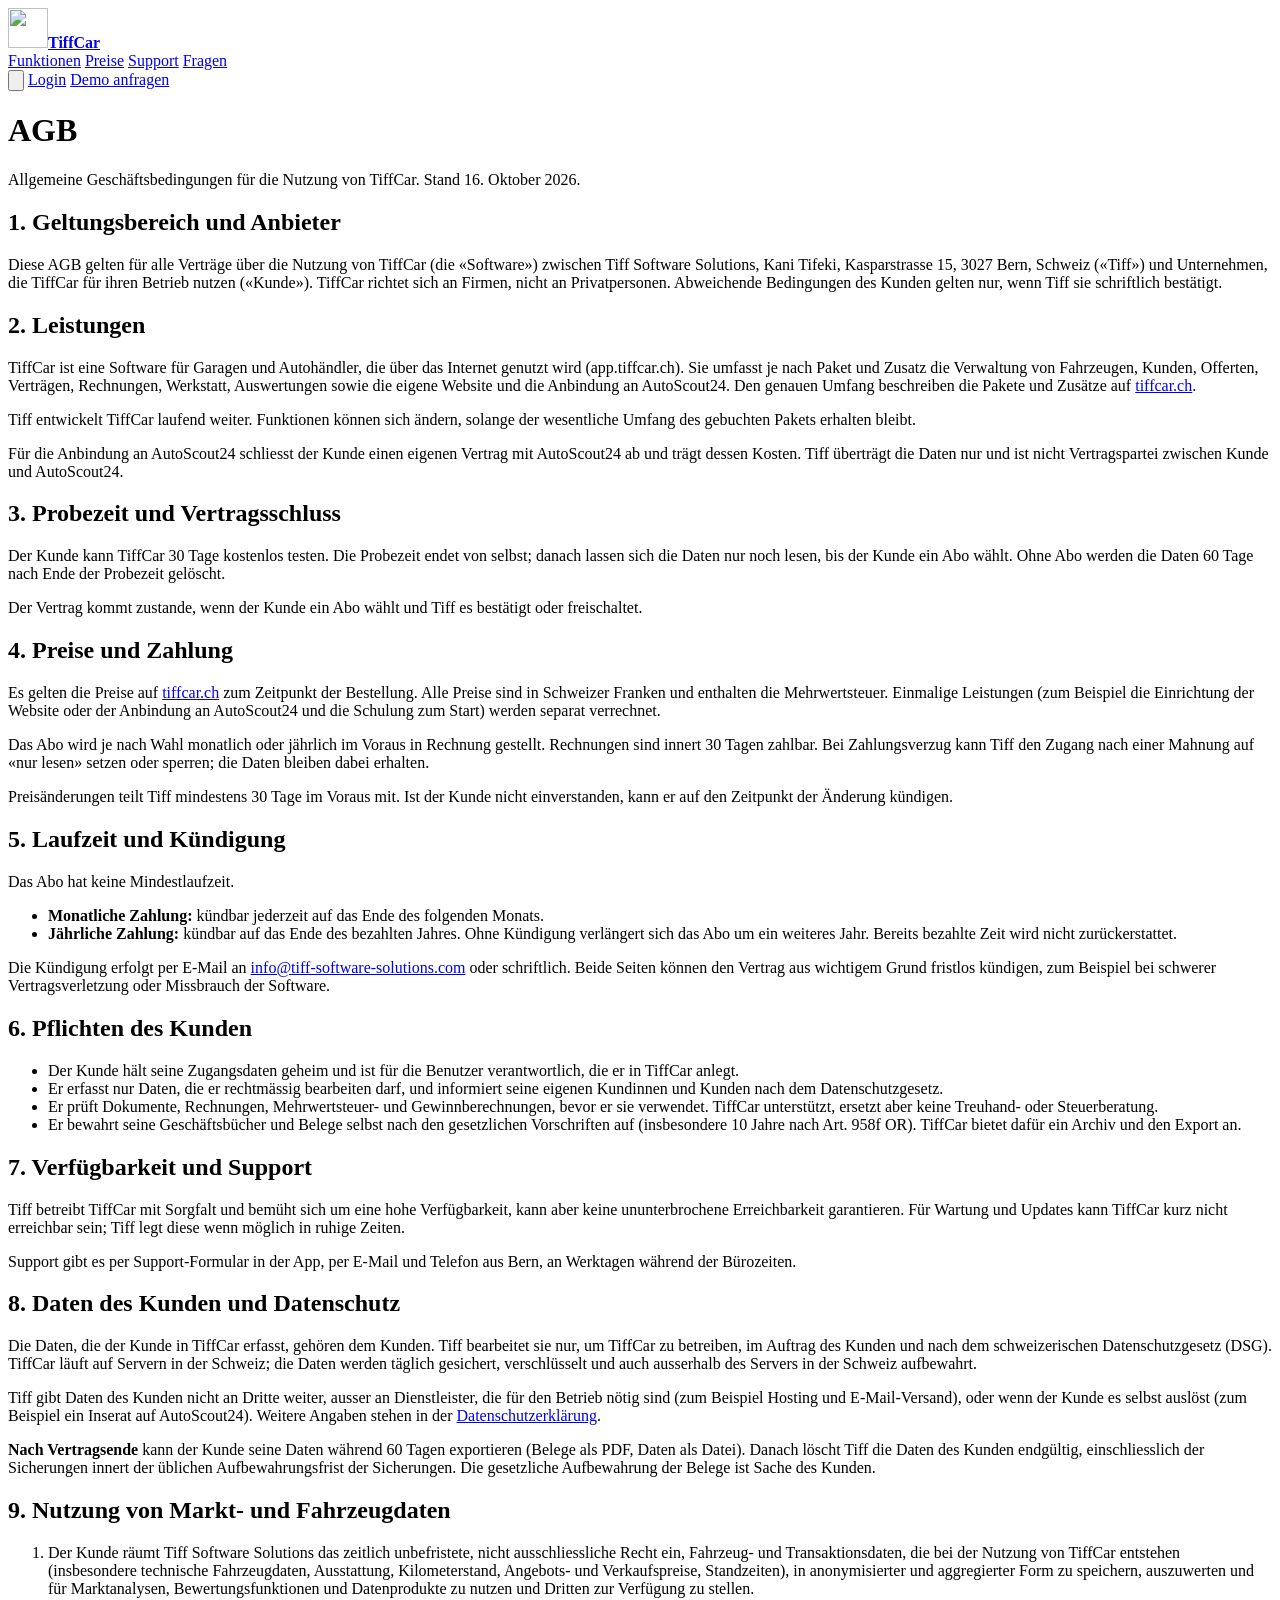
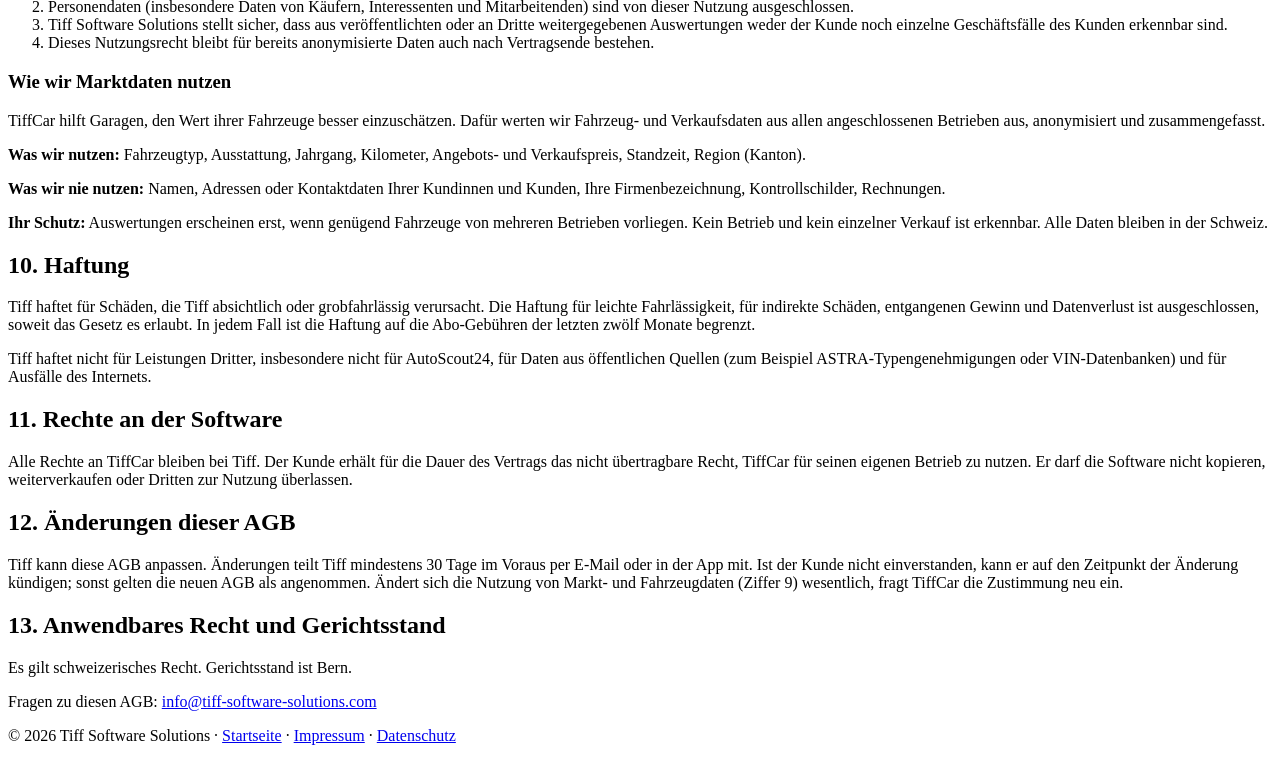
==== public/agb.html @ 04b030fc "AGB-Seite für TiffCar (monatlich kündbar, inkl. MWST, 60 Tage Export, Marktdaten-Klausel) Co-Authore" ====
<!doctype html>
<html lang="de-CH">
<head>
<meta charset="utf-8">
<meta name="viewport" content="width=device-width, initial-scale=1">
<title>AGB – TiffCar</title>
<meta name="description" content="Allgemeine Geschäftsbedingungen für TiffCar, das Dealer-Management-System von Tiff Software Solutions, Bern.">
<link rel="icon" href="/tiff-logo.svg?v=2" type="image/svg+xml">
<link rel="icon" href="/favicon.ico?v=2" sizes="48x48">
<link rel="apple-touch-icon" href="/apple-touch-icon.png?v=2">
<link rel="stylesheet" href="/style.css?v=5">
</head>
<body>
<header class="top">
  <div class="wrap">
    <a class="marke" href="/" aria-label="TiffCar, Startseite"><img src="/tiff-logo.svg" alt="" width="40" height="40"><strong>TiffCar</strong></a>
    <nav class="nav" aria-label="Hauptmenü">
      <a href="/#funktionen">Funktionen</a>
      <a href="/#preise">Preise</a>
      <a href="/#support">Support</a>
      <a href="/#fragen">Fragen</a>
    </nav>
    <div class="top-aktion">
      <button class="suche-knopf" type="button" aria-label="Suchen" title="Suchen (Taste /)"><svg viewBox="0 0 24 24" fill="none" stroke="currentColor" stroke-width="2" stroke-linecap="round" aria-hidden="true"><circle cx="11" cy="11" r="7"/><path d="M21 21l-4.3-4.3"/></svg></button>
      <a class="btn btn-outline btn-sm" href="https://app.tiffcar.ch/">Login</a>
      <a class="btn btn-primary btn-sm" href="mailto:info@tiff-software-solutions.com?subject=TiffCar%20Demo%20anfragen">Demo anfragen</a>
    </div>
  </div>
</header>

<main class="text">
  <div class="wrap">
    <h1>AGB</h1>
    <p class="stand">Allgemeine Geschäftsbedingungen für die Nutzung von TiffCar. Stand 16. Oktober 2026.</p>

    <h2>1. Geltungsbereich und Anbieter</h2>
    <p>Diese AGB gelten für alle Verträge über die Nutzung von TiffCar (die «Software») zwischen Tiff Software Solutions, Kani Tifeki, Kasparstrasse 15, 3027 Bern, Schweiz («Tiff») und Unternehmen, die TiffCar für ihren Betrieb nutzen («Kunde»). TiffCar richtet sich an Firmen, nicht an Privatpersonen. Abweichende Bedingungen des Kunden gelten nur, wenn Tiff sie schriftlich bestätigt.</p>

    <h2>2. Leistungen</h2>
    <p>TiffCar ist eine Software für Garagen und Autohändler, die über das Internet genutzt wird (app.tiffcar.ch). Sie umfasst je nach Paket und Zusatz die Verwaltung von Fahrzeugen, Kunden, Offerten, Verträgen, Rechnungen, Werkstatt, Auswertungen sowie die eigene Website und die Anbindung an AutoScout24. Den genauen Umfang beschreiben die Pakete und Zusätze auf <a href="/#preise">tiffcar.ch</a>.</p>
    <p>Tiff entwickelt TiffCar laufend weiter. Funktionen können sich ändern, solange der wesentliche Umfang des gebuchten Pakets erhalten bleibt.</p>
    <p>Für die Anbindung an AutoScout24 schliesst der Kunde einen eigenen Vertrag mit AutoScout24 ab und trägt dessen Kosten. Tiff überträgt die Daten nur und ist nicht Vertragspartei zwischen Kunde und AutoScout24.</p>

    <h2>3. Probezeit und Vertragsschluss</h2>
    <p>Der Kunde kann TiffCar 30 Tage kostenlos testen. Die Probezeit endet von selbst; danach lassen sich die Daten nur noch lesen, bis der Kunde ein Abo wählt. Ohne Abo werden die Daten 60 Tage nach Ende der Probezeit gelöscht.</p>
    <p>Der Vertrag kommt zustande, wenn der Kunde ein Abo wählt und Tiff es bestätigt oder freischaltet.</p>

    <h2>4. Preise und Zahlung</h2>
    <p>Es gelten die Preise auf <a href="/#preise">tiffcar.ch</a> zum Zeitpunkt der Bestellung. Alle Preise sind in Schweizer Franken und enthalten die Mehrwertsteuer. Einmalige Leistungen (zum Beispiel die Einrichtung der Website oder der Anbindung an AutoScout24 und die Schulung zum Start) werden separat verrechnet.</p>
    <p>Das Abo wird je nach Wahl monatlich oder jährlich im Voraus in Rechnung gestellt. Rechnungen sind innert 30 Tagen zahlbar. Bei Zahlungsverzug kann Tiff den Zugang nach einer Mahnung auf «nur lesen» setzen oder sperren; die Daten bleiben dabei erhalten.</p>
    <p>Preisänderungen teilt Tiff mindestens 30 Tage im Voraus mit. Ist der Kunde nicht einverstanden, kann er auf den Zeitpunkt der Änderung kündigen.</p>

    <h2>5. Laufzeit und Kündigung</h2>
    <p>Das Abo hat keine Mindestlaufzeit.</p>
    <ul>
      <li><strong>Monatliche Zahlung:</strong> kündbar jederzeit auf das Ende des folgenden Monats.</li>
      <li><strong>Jährliche Zahlung:</strong> kündbar auf das Ende des bezahlten Jahres. Ohne Kündigung verlängert sich das Abo um ein weiteres Jahr. Bereits bezahlte Zeit wird nicht zurückerstattet.</li>
    </ul>
    <p>Die Kündigung erfolgt per E-Mail an <a href="mailto:info@tiff-software-solutions.com">info@tiff-software-solutions.com</a> oder schriftlich. Beide Seiten können den Vertrag aus wichtigem Grund fristlos kündigen, zum Beispiel bei schwerer Vertragsverletzung oder Missbrauch der Software.</p>

    <h2>6. Pflichten des Kunden</h2>
    <ul>
      <li>Der Kunde hält seine Zugangsdaten geheim und ist für die Benutzer verantwortlich, die er in TiffCar anlegt.</li>
      <li>Er erfasst nur Daten, die er rechtmässig bearbeiten darf, und informiert seine eigenen Kundinnen und Kunden nach dem Datenschutzgesetz.</li>
      <li>Er prüft Dokumente, Rechnungen, Mehrwertsteuer- und Gewinnberechnungen, bevor er sie verwendet. TiffCar unterstützt, ersetzt aber keine Treuhand- oder Steuerberatung.</li>
      <li>Er bewahrt seine Geschäftsbücher und Belege selbst nach den gesetzlichen Vorschriften auf (insbesondere 10 Jahre nach Art. 958f OR). TiffCar bietet dafür ein Archiv und den Export an.</li>
    </ul>

    <h2>7. Verfügbarkeit und Support</h2>
    <p>Tiff betreibt TiffCar mit Sorgfalt und bemüht sich um eine hohe Verfügbarkeit, kann aber keine ununterbrochene Erreichbarkeit garantieren. Für Wartung und Updates kann TiffCar kurz nicht erreichbar sein; Tiff legt diese wenn möglich in ruhige Zeiten.</p>
    <p>Support gibt es per Support-Formular in der App, per E-Mail und Telefon aus Bern, an Werktagen während der Bürozeiten.</p>

    <h2>8. Daten des Kunden und Datenschutz</h2>
    <p>Die Daten, die der Kunde in TiffCar erfasst, gehören dem Kunden. Tiff bearbeitet sie nur, um TiffCar zu betreiben, im Auftrag des Kunden und nach dem schweizerischen Datenschutzgesetz (DSG). TiffCar läuft auf Servern in der Schweiz; die Daten werden täglich gesichert, verschlüsselt und auch ausserhalb des Servers in der Schweiz aufbewahrt.</p>
    <p>Tiff gibt Daten des Kunden nicht an Dritte weiter, ausser an Dienstleister, die für den Betrieb nötig sind (zum Beispiel Hosting und E-Mail-Versand), oder wenn der Kunde es selbst auslöst (zum Beispiel ein Inserat auf AutoScout24). Weitere Angaben stehen in der <a href="/datenschutz.html">Datenschutzerklärung</a>.</p>
    <p><strong>Nach Vertragsende</strong> kann der Kunde seine Daten während 60 Tagen exportieren (Belege als PDF, Daten als Datei). Danach löscht Tiff die Daten des Kunden endgültig, einschliesslich der Sicherungen innert der üblichen Aufbewahrungsfrist der Sicherungen. Die gesetzliche Aufbewahrung der Belege ist Sache des Kunden.</p>

    <h2>9. Nutzung von Markt- und Fahrzeugdaten</h2>
    <ol>
      <li>Der Kunde räumt Tiff Software Solutions das zeitlich unbefristete, nicht ausschliessliche Recht ein, Fahrzeug- und Transaktionsdaten, die bei der Nutzung von TiffCar entstehen (insbesondere technische Fahrzeugdaten, Ausstattung, Kilometerstand, Angebots- und Verkaufspreise, Standzeiten), in anonymisierter und aggregierter Form zu speichern, auszuwerten und für Marktanalysen, Bewertungsfunktionen und Datenprodukte zu nutzen und Dritten zur Verfügung zu stellen.</li>
      <li>Personendaten (insbesondere Daten von Käufern, Interessenten und Mitarbeitenden) sind von dieser Nutzung ausgeschlossen.</li>
      <li>Tiff Software Solutions stellt sicher, dass aus veröffentlichten oder an Dritte weitergegebenen Auswertungen weder der Kunde noch einzelne Geschäftsfälle des Kunden erkennbar sind.</li>
      <li>Dieses Nutzungsrecht bleibt für bereits anonymisierte Daten auch nach Vertragsende bestehen.</li>
    </ol>
    <h3>Wie wir Marktdaten nutzen</h3>
    <p>TiffCar hilft Garagen, den Wert ihrer Fahrzeuge besser einzuschätzen. Dafür werten wir Fahrzeug- und Verkaufsdaten aus allen angeschlossenen Betrieben aus, anonymisiert und zusammengefasst.</p>
    <p><strong>Was wir nutzen:</strong> Fahrzeugtyp, Ausstattung, Jahrgang, Kilometer, Angebots- und Verkaufspreis, Standzeit, Region (Kanton).</p>
    <p><strong>Was wir nie nutzen:</strong> Namen, Adressen oder Kontaktdaten Ihrer Kundinnen und Kunden, Ihre Firmenbezeichnung, Kontrollschilder, Rechnungen.</p>
    <p><strong>Ihr Schutz:</strong> Auswertungen erscheinen erst, wenn genügend Fahrzeuge von mehreren Betrieben vorliegen. Kein Betrieb und kein einzelner Verkauf ist erkennbar. Alle Daten bleiben in der Schweiz.</p>

    <h2>10. Haftung</h2>
    <p>Tiff haftet für Schäden, die Tiff absichtlich oder grobfahrlässig verursacht. Die Haftung für leichte Fahrlässigkeit, für indirekte Schäden, entgangenen Gewinn und Datenverlust ist ausgeschlossen, soweit das Gesetz es erlaubt. In jedem Fall ist die Haftung auf die Abo-Gebühren der letzten zwölf Monate begrenzt.</p>
    <p>Tiff haftet nicht für Leistungen Dritter, insbesondere nicht für AutoScout24, für Daten aus öffentlichen Quellen (zum Beispiel ASTRA-Typengenehmigungen oder VIN-Datenbanken) und für Ausfälle des Internets.</p>

    <h2>11. Rechte an der Software</h2>
    <p>Alle Rechte an TiffCar bleiben bei Tiff. Der Kunde erhält für die Dauer des Vertrags das nicht übertragbare Recht, TiffCar für seinen eigenen Betrieb zu nutzen. Er darf die Software nicht kopieren, weiterverkaufen oder Dritten zur Nutzung überlassen.</p>

    <h2>12. Änderungen dieser AGB</h2>
    <p>Tiff kann diese AGB anpassen. Änderungen teilt Tiff mindestens 30 Tage im Voraus per E-Mail oder in der App mit. Ist der Kunde nicht einverstanden, kann er auf den Zeitpunkt der Änderung kündigen; sonst gelten die neuen AGB als angenommen. Ändert sich die Nutzung von Markt- und Fahrzeugdaten (Ziffer 9) wesentlich, fragt TiffCar die Zustimmung neu ein.</p>

    <h2>13. Anwendbares Recht und Gerichtsstand</h2>
    <p>Es gilt schweizerisches Recht. Gerichtsstand ist Bern.</p>

    <p class="stand">Fragen zu diesen AGB: <a href="mailto:info@tiff-software-solutions.com">info@tiff-software-solutions.com</a></p>
  </div>
</main>

<footer>
  <div class="wrap">
    <p class="copy copy-solo">© 2026 Tiff Software Solutions · <a href="/">Startseite</a> · <a href="/impressum.html">Impressum</a> · <a href="/datenschutz.html">Datenschutz</a></p>
  </div>
</footer>
<script src="/bewegung.js" defer></script>
<script src="/suche.js" defer></script>
</body>
</html>
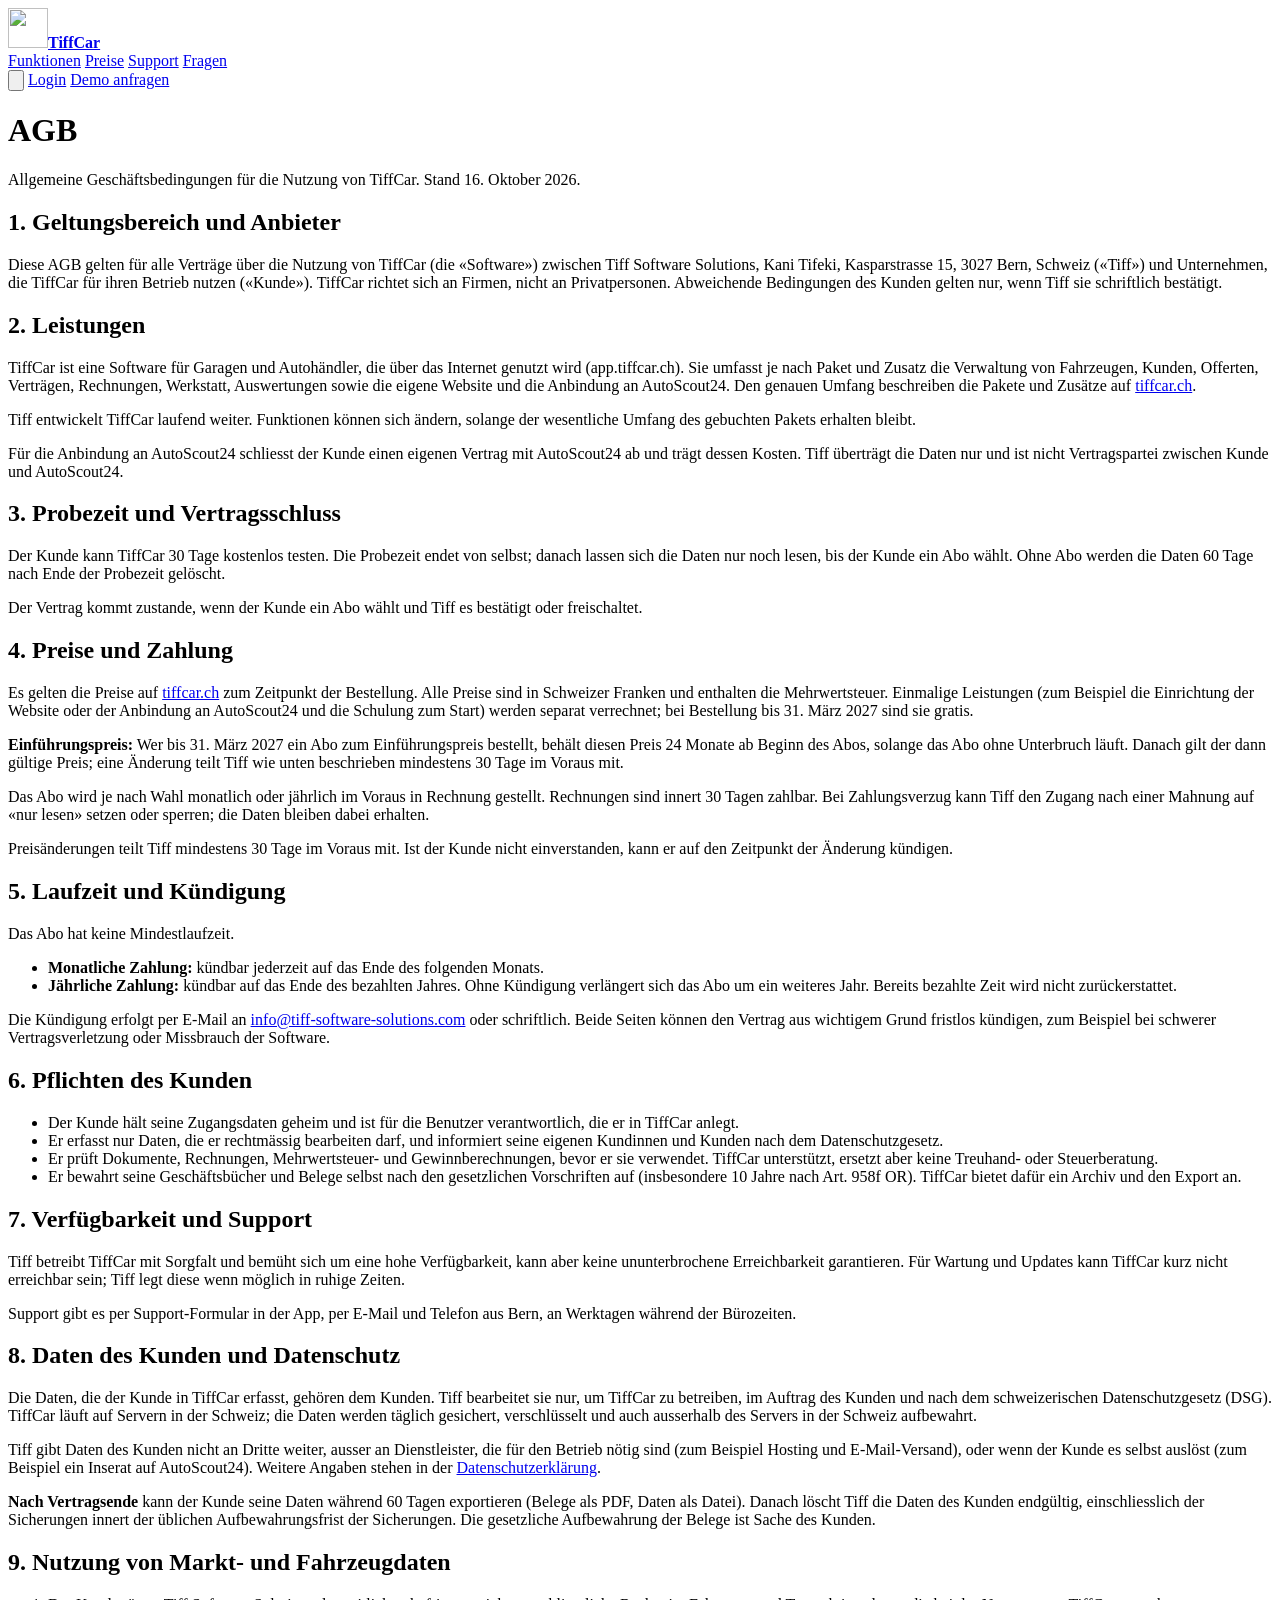
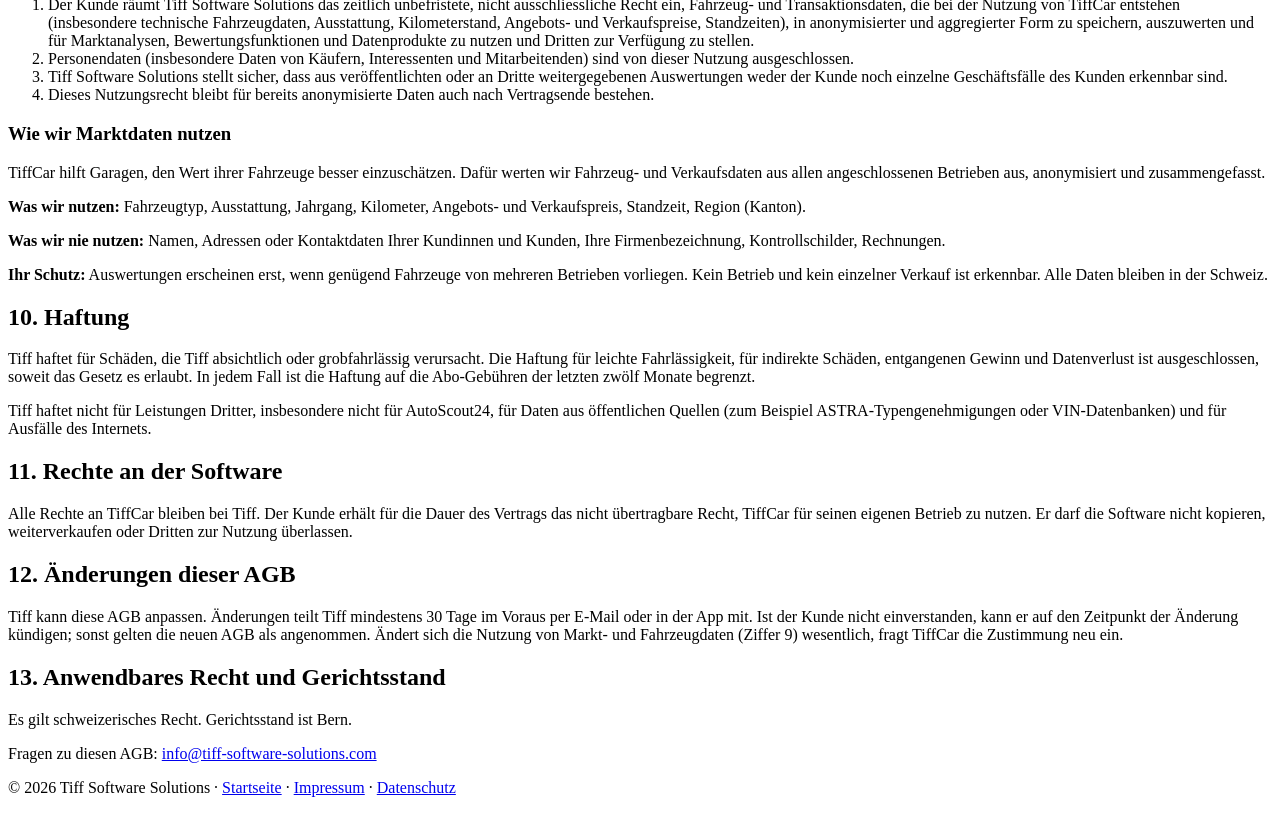
==== commit 35efab6b: "Einführungspreise: Normalpreis durchgestrichen, Preise aus der App, Einrichtung und Schulung gratis " ====
--- a/public/agb.html
+++ b/public/agb.html
@@ -8,7 +8,7 @@
 <link rel="icon" href="/tiff-logo.svg?v=2" type="image/svg+xml">
 <link rel="icon" href="/favicon.ico?v=2" sizes="48x48">
 <link rel="apple-touch-icon" href="/apple-touch-icon.png?v=2">
-<link rel="stylesheet" href="/style.css?v=5">
+<link rel="stylesheet" href="/style.css?v=6">
 </head>
 <body>
 <header class="top">
@@ -46,7 +46,8 @@
     <p>Der Vertrag kommt zustande, wenn der Kunde ein Abo wählt und Tiff es bestätigt oder freischaltet.</p>
 
     <h2>4. Preise und Zahlung</h2>
-    <p>Es gelten die Preise auf <a href="/#preise">tiffcar.ch</a> zum Zeitpunkt der Bestellung. Alle Preise sind in Schweizer Franken und enthalten die Mehrwertsteuer. Einmalige Leistungen (zum Beispiel die Einrichtung der Website oder der Anbindung an AutoScout24 und die Schulung zum Start) werden separat verrechnet.</p>
+    <p>Es gelten die Preise auf <a href="/#preise">tiffcar.ch</a> zum Zeitpunkt der Bestellung. Alle Preise sind in Schweizer Franken und enthalten die Mehrwertsteuer. Einmalige Leistungen (zum Beispiel die Einrichtung der Website oder der Anbindung an AutoScout24 und die Schulung zum Start) werden separat verrechnet; bei Bestellung bis 31. März 2027 sind sie gratis.</p>
+    <p><b>Einführungspreis:</b> Wer bis 31. März 2027 ein Abo zum Einführungspreis bestellt, behält diesen Preis 24 Monate ab Beginn des Abos, solange das Abo ohne Unterbruch läuft. Danach gilt der dann gültige Preis; eine Änderung teilt Tiff wie unten beschrieben mindestens 30 Tage im Voraus mit.</p>
     <p>Das Abo wird je nach Wahl monatlich oder jährlich im Voraus in Rechnung gestellt. Rechnungen sind innert 30 Tagen zahlbar. Bei Zahlungsverzug kann Tiff den Zugang nach einer Mahnung auf «nur lesen» setzen oder sperren; die Daten bleiben dabei erhalten.</p>
     <p>Preisänderungen teilt Tiff mindestens 30 Tage im Voraus mit. Ist der Kunde nicht einverstanden, kann er auf den Zeitpunkt der Änderung kündigen.</p>
 
